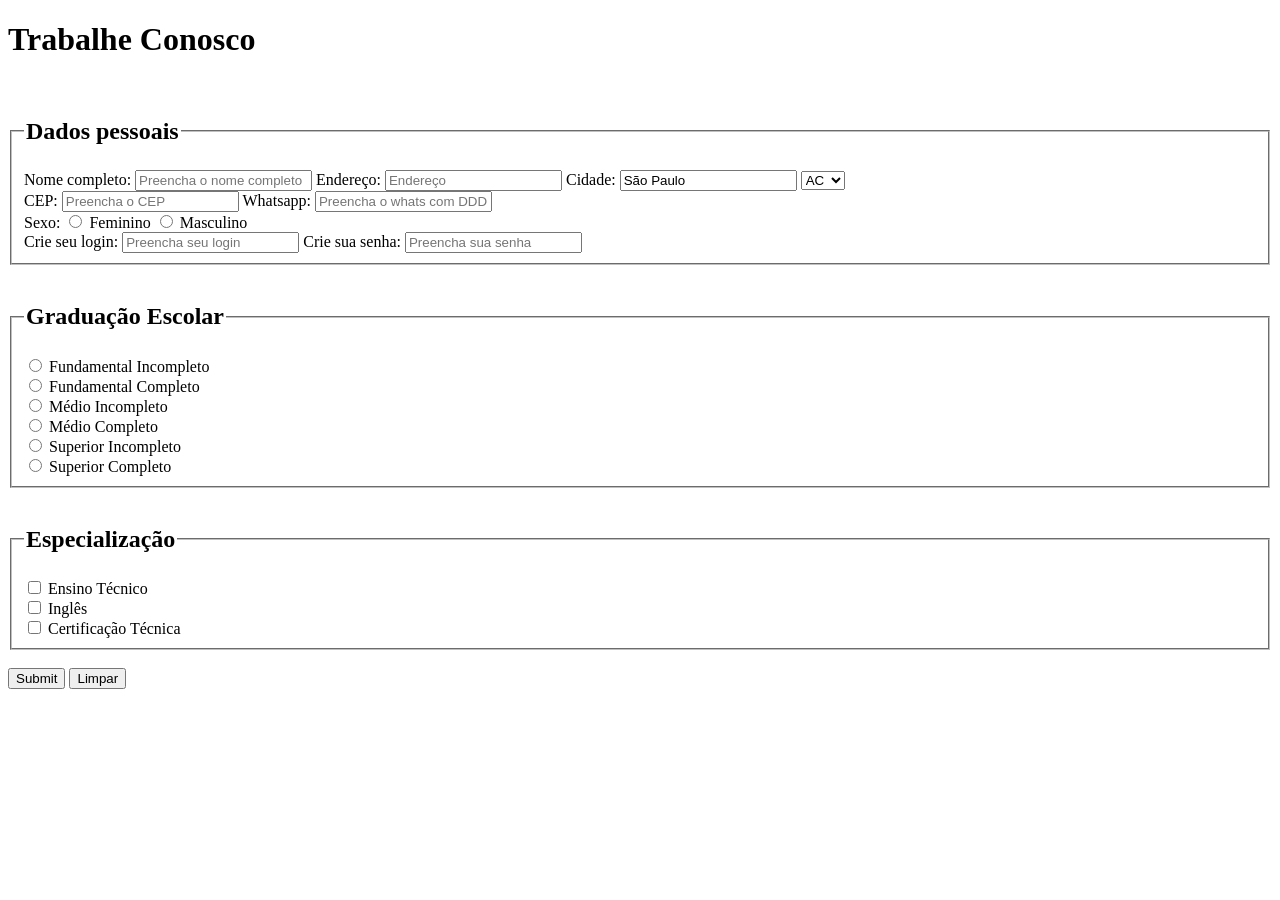
==== index.html @ 4dabc57d "tudo de html" ====
<!DOCTYPE html>
<html lang="en">
<head>
    <meta charset="UTF-8">
    <meta name="viewport" content="width=device-width, initial-scale=1.0">
    <link rel="stylesheet" href="style.css">
    <title>Formulário</title>
</head>
<body>
    
        <form>
            <div id="container">
                <h1>Trabalhe Conosco</h1>
                <br>
                <fieldset id="pessoais">
                    <legend id="dados-pessoais"><h2>Dados pessoais</h2></legend>
                    <label for="nome">Nome completo: </label>
                    <input type="text" id="nome" maxlength="40" placeholder="Preencha o nome completo" required>

                    <label for="endereco">Endereço: </label>
                    <input type="text" id="endereco" maxlength="60" placeholder="Endereço" required>

                    <label for="cidade">Cidade: </label>
                    <input type="text" id="cidade" maxlength="60" placeholder="Cidade" value="São Paulo" required>

                    
    <select name="txtuf" >
        <option >AC</option>
        <option >AP</option>
        <option >AM</option>
        <option >PA</option>
        <option >RO</option>
        <option >RR</option>
        <option >TO</option>
        <option >AL</option>
        <option >BA</option>
        <option >CE</option>
        <option >MA</option>
        <option >PB</option>
        <option >PE</option>
        <option >PI</option>
        <option >RN</option>
        <option >SE</option>
        <option >DF</option>
        <option >GO</option>
        <option >MS</option>
        <option >MT</option>
        <option >ES</option>
        <option >MG</option>
        <option >RJ</option>
        <option >SP</option>
        <option >PR</option>
        <option >RS</option>
        <option >SC</option>
 </select><br/>
                    <label for="cep">CEP: </label>
                    <input type="text" id="cep" maxlength="10" placeholder="Preencha o CEP" required>

                    <label for="whatsapp">Whatsapp: </label>
                    <input type="text" id="whatsapp" maxlength="60" placeholder="Preencha o whats com DDD" required>

                    <div>
                        <label for="sexo">Sexo: </label>
                        <input type="radio" name="sexo" id="sexo" value="F" required>
                        <label for="sexo">Feminino</label>
                        <input type="radio" name="sexo" id="sexo2" value="M" required>
                        <label for="sexo2">Masculino</label>
                    </div>
                    
                    <label for="login">Crie seu login: </label>
                    <input type="text" maxlength="60" id="login" placeholder="Preencha seu login" required>

                    <label for="senha">Crie sua senha: </label>
                    <input type="password" id="senha" maxlength="60" placeholder="Preencha sua senha" required>
                </fieldset>
                <br>

                <fieldset>
                    <legend id="graduacao-escolar"><h2>Graduação Escolar</h2></legend>
                
                    <div>
                        <input type="radio" id="fi" name="graduacao" value="fi" required>
                        <label for="fi">Fundamental Incompleto</label><br>
                        <input type="radio" id="fc" name="graduacao" value="fc" required>
                        <label for="fc">Fundamental Completo</label><br>
                        <input type="radio" id="mi" name="graduacao" value="mi" required>
                        <label for="mi">Médio Incompleto</label><br>
                        <input type="radio" id="mc" name="graduacao" value="mc" required>
                        <label for="mc">Médio Completo</label><br>
                        <input type="radio" id="si" name="graduacao" value="si" required>
                        <label for="si">Superior Incompleto</label><br>
                        <input type="radio" id="sc" name="graduacao" value="sc" required>
                        <label for="sc">Superior Completo</label>
                    </div>
                </fieldset>
                <br>
                <fieldset>
                    <legend id="especializacao"><h2>Especialização</h2></legend>

                    <div>
                        <input type="checkbox" id="tecnico" value="tecnico">
                        <label for="tecnico">Ensino Técnico</label><br>
                        <input type="checkbox" id="ingles" value="ingles">
                        <label for="ingles">Inglês</label><br>
                        <input type="checkbox" id="certificacao-tecnica" value="certificacao-tecnica">
                        <label for="certificacao-tecnica">Certificação Técnica</label>
                        
                    </div>
                </fieldset>
                <br>
                <div id="fim">
                    <input type="submit" placeholder="Enviar" id="enviar"> <button type="reset">Limpar</button>
                </div>
            </div>
        </form>
    
</body>
</html>
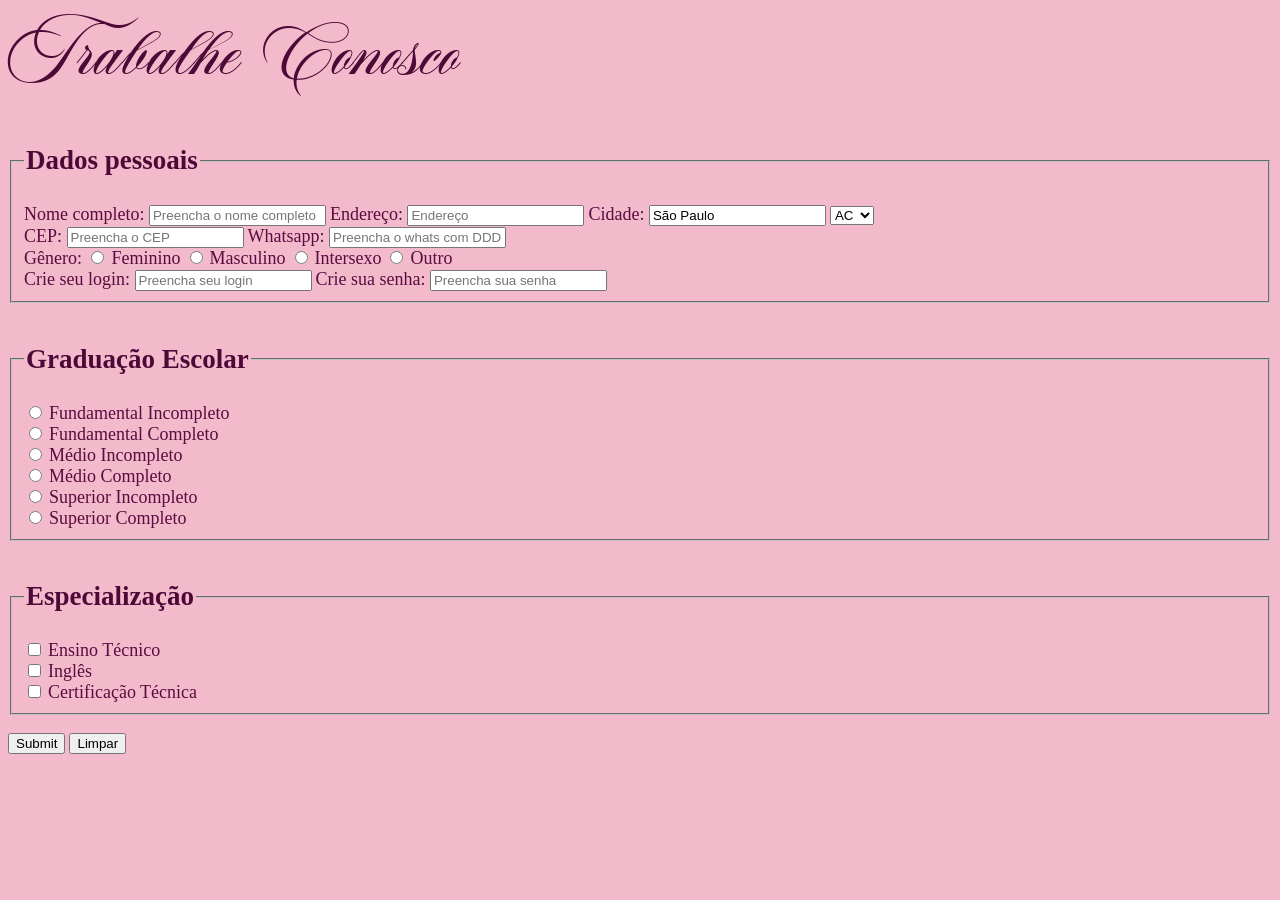
==== commit 56bbf08c: "Estilizando nosso formulário" ====
--- a/index.html
+++ b/index.html
@@ -60,11 +60,16 @@
                     <input type="text" id="whatsapp" maxlength="60" placeholder="Preencha o whats com DDD" required>
 
                     <div>
-                        <label for="sexo">Sexo: </label>
+                        <label for="sexo">Gênero: </label>
                         <input type="radio" name="sexo" id="sexo" value="F" required>
                         <label for="sexo">Feminino</label>
                         <input type="radio" name="sexo" id="sexo2" value="M" required>
                         <label for="sexo2">Masculino</label>
+                        <input type="radio" name="sexo" id="sexo2" value="I" required>
+                        <label for="sexo2">Intersexo</label>
+                        <input type="radio" name="sexo" id="sexo2" value="O" required>
+                        <label for="sexo2">Outro</label>
+
                     </div>
                     
                     <label for="login">Crie seu login: </label>
--- a/style.css
+++ b/style.css
@@ -0,0 +1,29 @@
+@font-face {font-family:"Trabalhe conosco";
+  src: url("Aston\ Script.ttf");
+}
+
+body {
+    font-family: Georgia, 'Times New Roman', Times, serif;
+    background-color:rgb(243, 186, 203);
+}
+
+h1 {
+  font-family: "Trabalhe conosco";
+  font-size:47px;
+  color:rgb(78, 8, 55);
+  margin-top:0%;
+  margin-bottom:0%;
+  padding:0%;
+}
+
+legend {
+    color:rgb(78, 8, 55);
+    font-size:18px;
+}
+
+label {
+    color:rgb(90, 12, 64);
+    font-family: 'Cambria', 'Cochin', 'Times New Roman';
+    font-size:18px;
+}
+
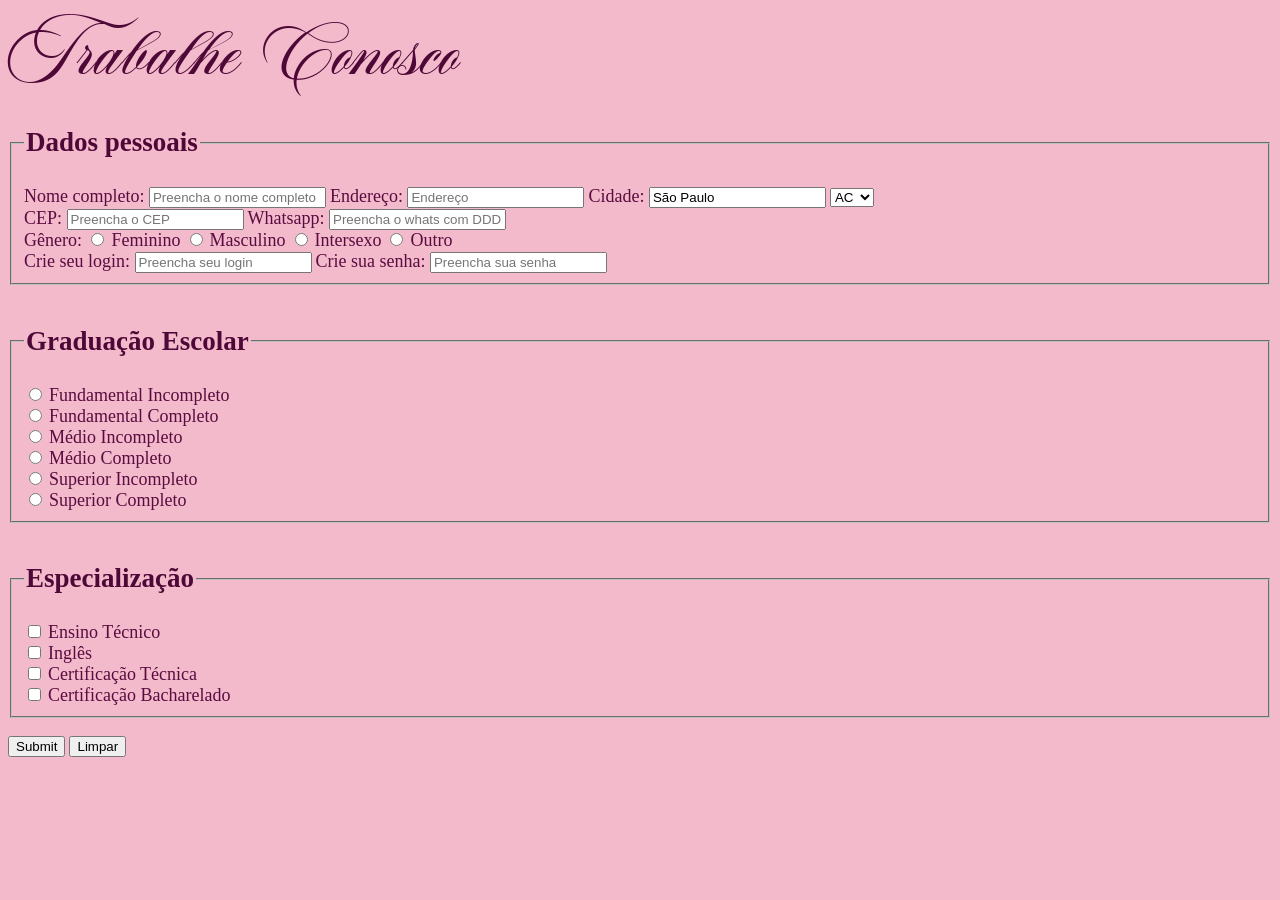
==== commit 06d160f0: "feito/adicionar+" ====
--- a/index.html
+++ b/index.html
@@ -11,7 +11,7 @@
         <form>
             <div id="container">
                 <h1>Trabalhe Conosco</h1>
-                <br>
+                
                 <fieldset id="pessoais">
                     <legend id="dados-pessoais"><h2>Dados pessoais</h2></legend>
                     <label for="nome">Nome completo: </label>
@@ -109,6 +109,9 @@
                         <label for="ingles">Inglês</label><br>
                         <input type="checkbox" id="certificacao-tecnica" value="certificacao-tecnica">
                         <label for="certificacao-tecnica">Certificação Técnica</label>
+                        <br>
+                        <input type="checkbox" id="certificacao-tecnica" value="certificacao-bacharelado">
+                        <label for="certificacao-bacharelado">Certificação Bacharelado</label>
                         
                     </div>
                 </fieldset>
--- a/style.css
+++ b/style.css
@@ -14,6 +14,7 @@
   margin-top:0%;
   margin-bottom:0%;
   padding:0%;
+
 }
 
 legend {
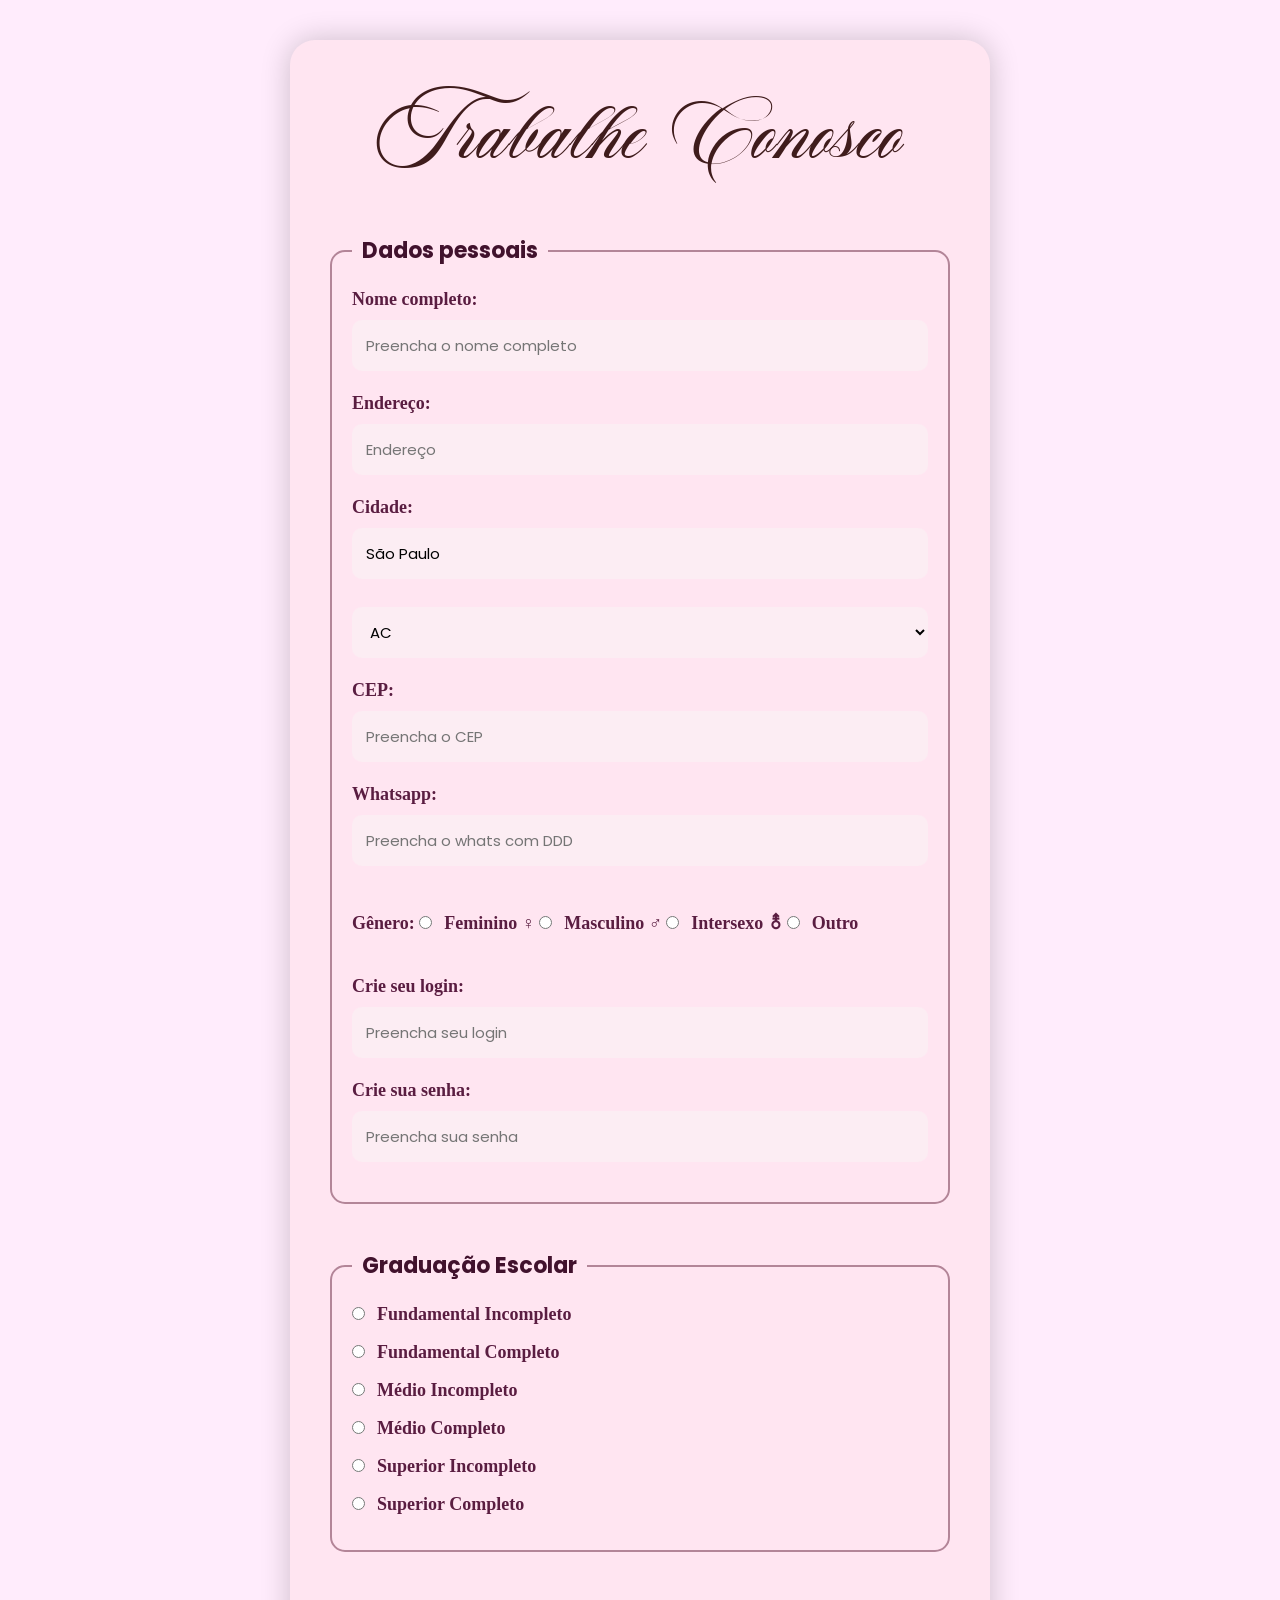
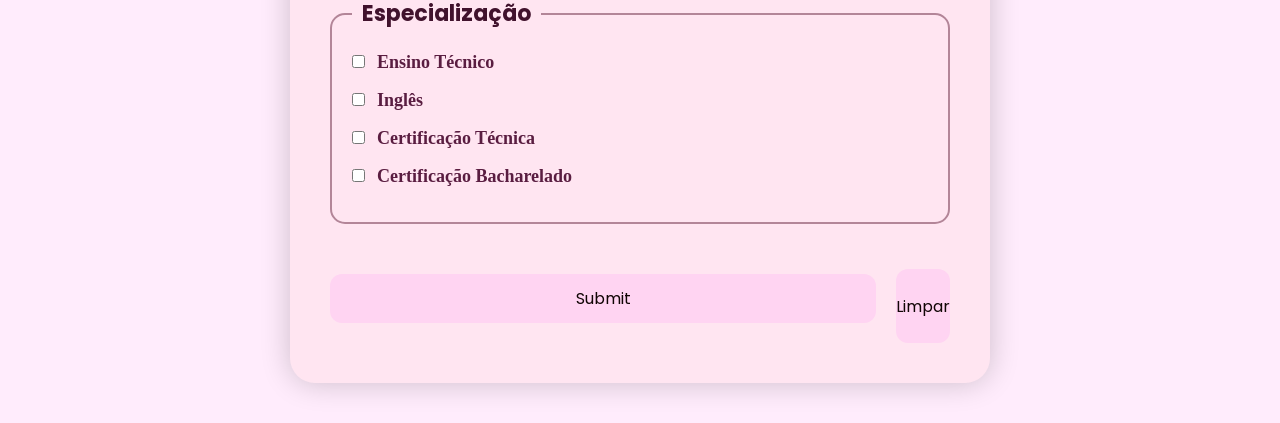
==== commit fa0f43ce: "html email forms" ====
--- a/index.html
+++ b/index.html
@@ -4,11 +4,15 @@
     <meta charset="UTF-8">
     <meta name="viewport" content="width=device-width, initial-scale=1.0">
     <link rel="stylesheet" href="style.css">
+    <link rel="preconnect" href="https://fonts.googleapis.com">
+    <link href="https://fonts.googleapis.com/css2?family=Poppins:wght@300;400;500;600&family=Great+Vibes&display=swap" rel="stylesheet">
+    
     <title>Formulário</title>
+
 </head>
 <body>
     
-        <form>
+        <form action="mailto:manueladrumondestevam@gmail.com" method="post" enctype="text/plain">
             <div id="container">
                 <h1>Trabalhe Conosco</h1>
                 
@@ -60,18 +64,21 @@
                     <input type="text" id="whatsapp" maxlength="60" placeholder="Preencha o whats com DDD" required>
 
                     <div>
+                        <br>
                         <label for="sexo">Gênero: </label>
-                        <input type="radio" name="sexo" id="sexo" value="F" required>
-                        <label for="sexo">Feminino</label>
-                        <input type="radio" name="sexo" id="sexo2" value="M" required>
-                        <label for="sexo2">Masculino</label>
-                        <input type="radio" name="sexo" id="sexo2" value="I" required>
-                        <label for="sexo2">Intersexo</label>
-                        <input type="radio" name="sexo" id="sexo2" value="O" required>
-                        <label for="sexo2">Outro</label>
+                        <input type="radio" name="sexo" id="feminino" value="F" required>
+                        <label for="feminino">Feminino ♀</label>
+                        <input type="radio" name="sexo" id="masculino" value="M" required>
+                        <label for="masculino">Masculino ♂</label>
+                        <input type="radio" name="sexo" id="intersexo" value="I" required>
+                        <label for="intersexo">Intersexo ⚨</label>
+                        <input type="radio" name="sexo" id="outro" value="O" required>
+                        <label for="outro">Outro</label>
+                    
 
                     </div>
-                    
+                
+                    <br>
                     <label for="login">Crie seu login: </label>
                     <input type="text" maxlength="60" id="login" placeholder="Preencha seu login" required>
 
--- a/style.css
+++ b/style.css
@@ -2,24 +2,43 @@
   src: url("Aston\ Script.ttf");
 }
 
+*{
+    margin:0;
+    padding:0;
+    box-sizing:border-box;
+    font-family:'Poppins', sans-serif;
+}
+
 body {
-    font-family: Georgia, 'Times New Roman', Times, serif;
-    background-color:rgb(243, 186, 203);
+  margin: 0;
+  font-family: Arial, Helvetica, sans-serif;
+  background-color:rgb(255, 236, 252);
+  color:#5f4b53;
+  margin:0;
+  padding: 40px;
+  display:flex;
+  justify-content: center;
 }
 
 h1 {
   font-family: "Trabalhe conosco";
-  font-size:47px;
-  color:rgb(78, 8, 55);
+  font-size:55px;
+  color:rgb(63, 28, 28);
   margin-top:0%;
-  margin-bottom:0%;
+  margin-bottom:40px;
   padding:0%;
+  text-align: center;
+}
+
+h2 {
+  color: #41122d;
+  font-size: 22px;
 
 }
-
 legend {
-    color:rgb(78, 8, 55);
+    color:rgb(63, 28, 28);
     font-size:18px;
+    padding: 0 10px;
 }
 
 label {
@@ -28,3 +47,97 @@
     font-size:18px;
 }
 
+input,
+select {
+
+  width: 100%;
+  padding: 12px;
+  margin-top: 5px;
+  margin-bottom: 20px;
+  border-radius: 10px;
+  border: 1px solid rgb(204, 204, 204);
+  font-size: 15px;
+  box-sizing: border-box;
+}
+
+label {
+
+  font-weight: bold;
+  color: rgb(90, 29, 65);
+}
+
+fieldset {
+  border: 2px solid rgb(179, 133, 152);
+  border-radius: 15px;
+  padding: 20px;
+  margin-bottom: 20px;
+}
+
+#fim {
+  display: flex;
+  gap: 20px;
+  justify-content: center;
+}
+
+button,
+#enviar {
+  padding: 14p 30px;
+  border: none;
+  border-radius: 12px;
+  background-color: rgb(255, 212, 242);
+  color: rgb(17, 5, 5);
+  font-size: 16px;
+  cursor: pointer;
+  transition: 0.3s;
+}
+
+button:hover,
+#enivar:hover{
+
+  background-color: rgb(235, 204, 176);
+  transform: scale(1.05)
+}
+
+#container {
+
+  width: 700px;
+  background-color: rgb(255, 229, 241);
+  padding: 40px;
+  border-radius: 25px;
+  backdrop-filter: blur(8px);
+  box-shadow: 0 0 30px rgba(0,0,0,0.2);
+
+}
+
+input[type="text"],
+input[type="password"],
+select{
+
+  width: 100%;
+  padding: 14px;
+  margin-top: 8px;
+  margin-bottom: 20px;
+  border: none;
+  background-color: rgb(252, 237, 243);
+  font-size: 15px;
+  box-sizing: border-box;
+}
+
+input:focus,
+select:focus {
+  outline: none;
+  box-shadow: 0 0 10px rgb(224, 172, 189);
+}
+
+input[type="radio"],
+input[type="checkbox"]{
+
+  width: auto;
+  margin-right: 8px;
+}
+
+.dados-grid{
+  display: grid;
+  grid-template-columns: 1fr 1fr 1fr;
+  gap: 2px
+}
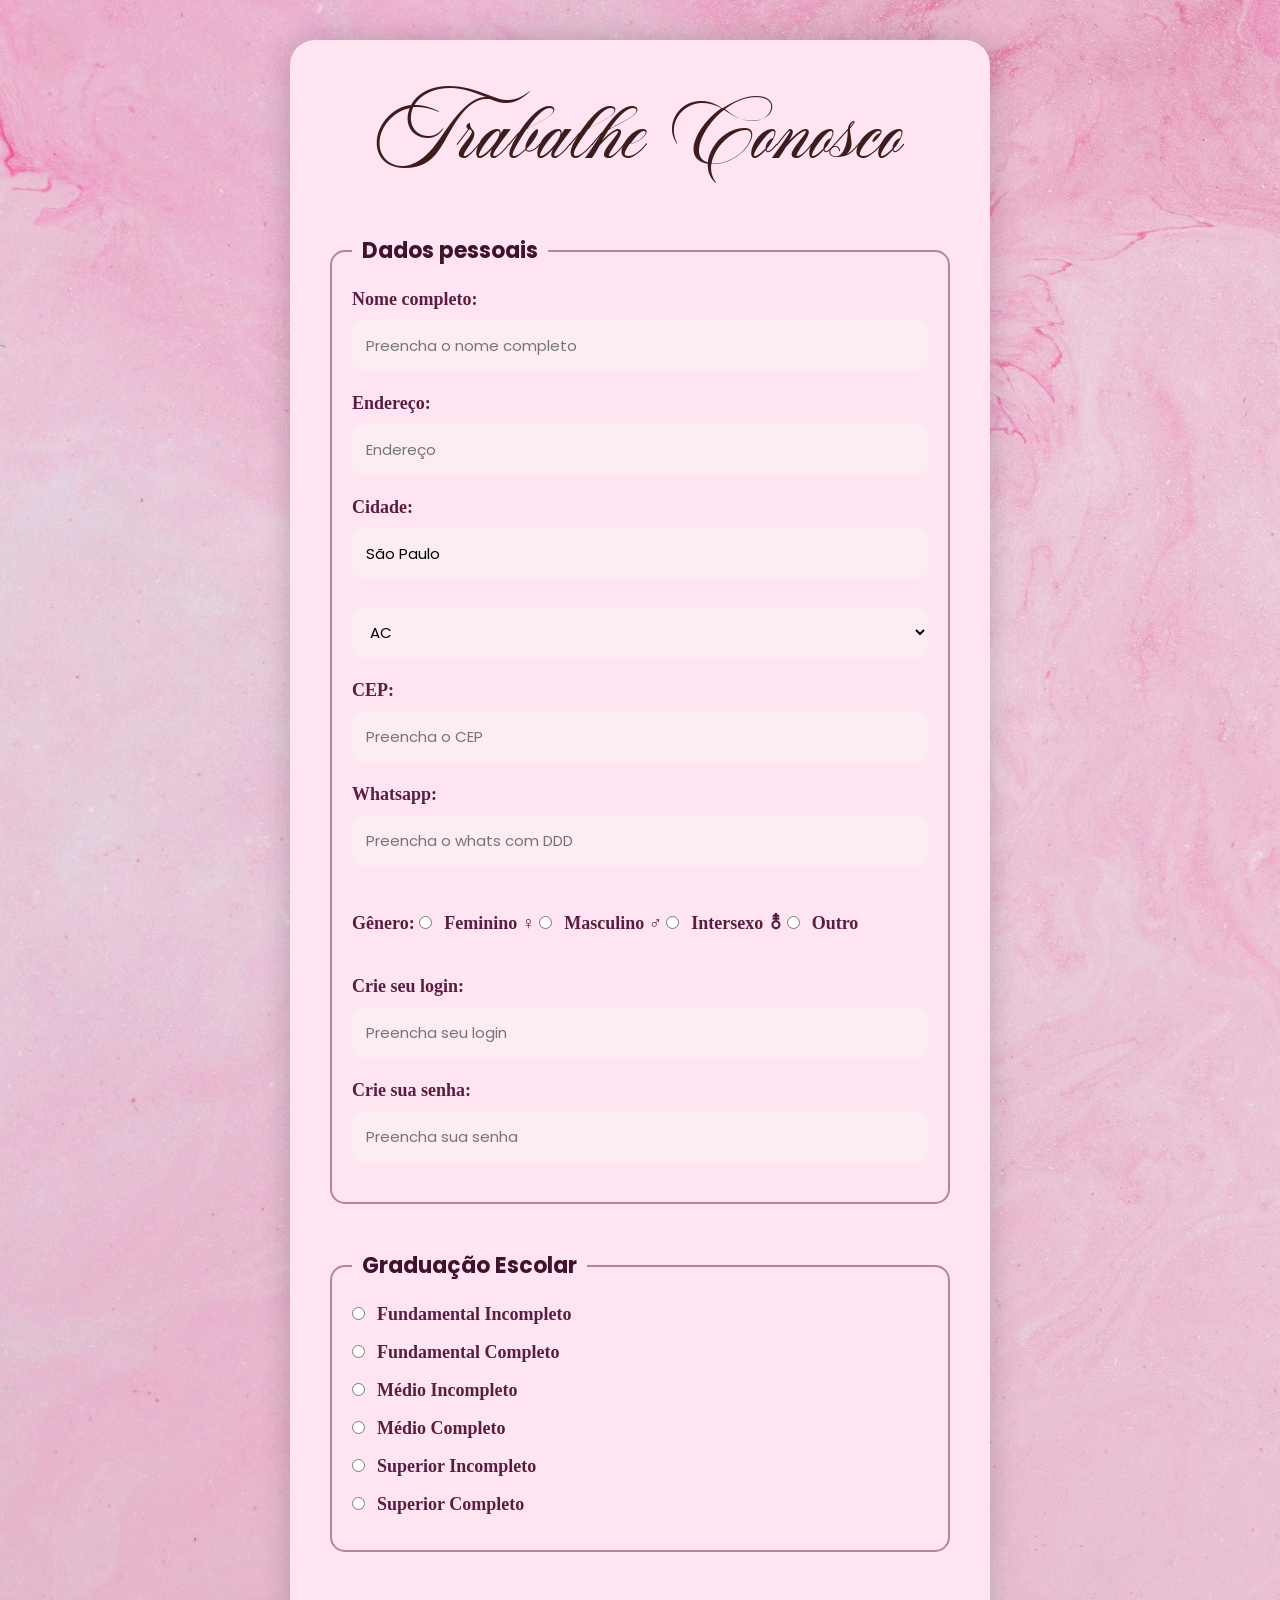
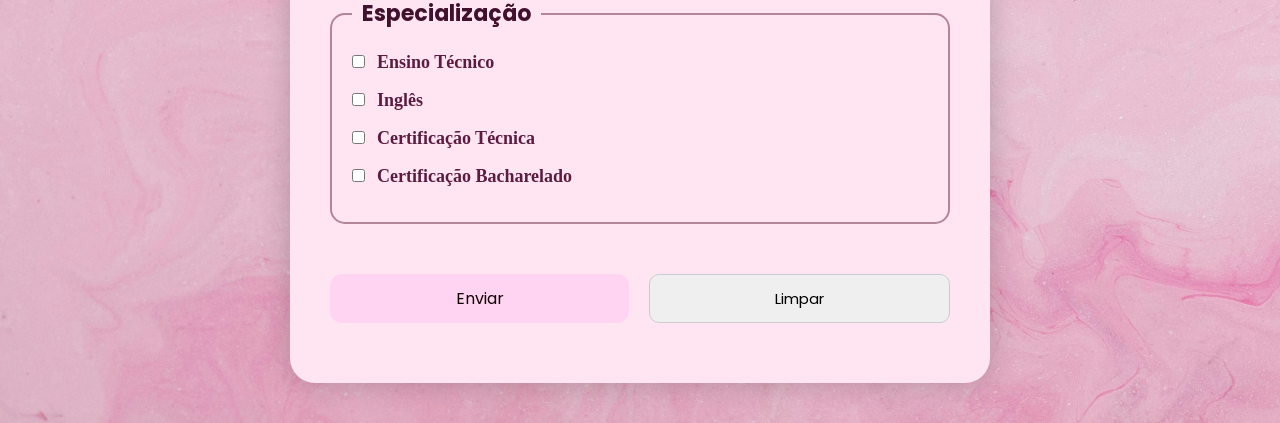
==== commit 19a9d476: "Forms atualizado" ====
--- a/index.html
+++ b/index.html
@@ -19,16 +19,16 @@
                 <fieldset id="pessoais">
                     <legend id="dados-pessoais"><h2>Dados pessoais</h2></legend>
                     <label for="nome">Nome completo: </label>
-                    <input type="text" id="nome" maxlength="40" placeholder="Preencha o nome completo" required>
+                    <input type="text" name="Nome_Completo" id="nome" maxlength="40" placeholder="Preencha o nome completo" required>
 
                     <label for="endereco">Endereço: </label>
-                    <input type="text" id="endereco" maxlength="60" placeholder="Endereço" required>
+                    <input type="text" name="Endereco" id="endereco" maxlength="60" placeholder="Endereço" required>
 
                     <label for="cidade">Cidade: </label>
-                    <input type="text" id="cidade" maxlength="60" placeholder="Cidade" value="São Paulo" required>
+                    <input type="text" name="Cidade" id="cidade" maxlength="60" placeholder="Cidade" value="São Paulo" required>
 
                     
-    <select name="txtuf" >
+    <select name="UF" >
         <option >AC</option>
         <option >AP</option>
         <option >AM</option>
@@ -58,21 +58,21 @@
         <option >SC</option>
  </select><br/>
                     <label for="cep">CEP: </label>
-                    <input type="text" id="cep" maxlength="10" placeholder="Preencha o CEP" required>
+                    <input type="text" name="CEP" id="cep" maxlength="10" placeholder="Preencha o CEP" required>
 
                     <label for="whatsapp">Whatsapp: </label>
-                    <input type="text" id="whatsapp" maxlength="60" placeholder="Preencha o whats com DDD" required>
+                    <input type="text" name="Whatsapp" id="whatsapp" maxlength="60" placeholder="Preencha o whats com DDD" required>
 
                     <div>
                         <br>
                         <label for="sexo">Gênero: </label>
-                        <input type="radio" name="sexo" id="feminino" value="F" required>
+                        <input type="radio" name="Sexo" id="feminino" value="F" required>
                         <label for="feminino">Feminino ♀</label>
-                        <input type="radio" name="sexo" id="masculino" value="M" required>
+                        <input type="radio" name="Sexo" id="masculino" value="M" required>
                         <label for="masculino">Masculino ♂</label>
-                        <input type="radio" name="sexo" id="intersexo" value="I" required>
+                        <input type="radio" name="Sexo" id="intersexo" value="I" required>
                         <label for="intersexo">Intersexo ⚨</label>
-                        <input type="radio" name="sexo" id="outro" value="O" required>
+                        <input type="radio" name="Sexo" id="outro" value="O" required>
                         <label for="outro">Outro</label>
                     
 
@@ -80,10 +80,10 @@
                 
                     <br>
                     <label for="login">Crie seu login: </label>
-                    <input type="text" maxlength="60" id="login" placeholder="Preencha seu login" required>
+                    <input type="text" maxlength="60" name="Login" id="login" placeholder="Preencha seu login" required>
 
                     <label for="senha">Crie sua senha: </label>
-                    <input type="password" id="senha" maxlength="60" placeholder="Preencha sua senha" required>
+                    <input type="password" name="Senha" id="senha" maxlength="60" placeholder="Preencha sua senha" required>
                 </fieldset>
                 <br>
 
@@ -110,21 +110,21 @@
                     <legend id="especializacao"><h2>Especialização</h2></legend>
 
                     <div>
-                        <input type="checkbox" id="tecnico" value="tecnico">
+                        <input type="checkbox" name="Especializacao_Ensino_Tecnico" id="tecnico" value="tecnico">
                         <label for="tecnico">Ensino Técnico</label><br>
-                        <input type="checkbox" id="ingles" value="ingles">
+                        <input type="checkbox" name="Especializacao_Ingles" id="ingles" value="ingles">
                         <label for="ingles">Inglês</label><br>
-                        <input type="checkbox" id="certificacao-tecnica" value="certificacao-tecnica">
+                        <input type="checkbox" name="Especializacao_Cert_Tecnica" id="certificacao-tecnica" value="certificacao-tecnica">
                         <label for="certificacao-tecnica">Certificação Técnica</label>
                         <br>
-                        <input type="checkbox" id="certificacao-tecnica" value="certificacao-bacharelado">
+                        <input type="checkbox" name="Especializacao_Cert_Bacharel" id="certificacao-tecnica" value="certificacao-bacharelado">
                         <label for="certificacao-bacharelado">Certificação Bacharelado</label>
                         
                     </div>
                 </fieldset>
                 <br>
                 <div id="fim">
-                    <input type="submit" placeholder="Enviar" id="enviar"> <button type="reset">Limpar</button>
+                    <input type="submit" value="Enviar" id="enviar"> <input type="reset" value="Limpar">
                 </div>
             </div>
         </form>
--- a/style.css
+++ b/style.css
@@ -12,7 +12,8 @@
 body {
   margin: 0;
   font-family: Arial, Helvetica, sans-serif;
-  background-color:rgb(255, 236, 252);
+  background-image: url("unsplash.jpeg.jpg");
+  background-size: cover;                                                                                                                                                                                                                                                                                                                                                                                          ;
   color:#5f4b53;
   margin:0;
   padding: 40px;
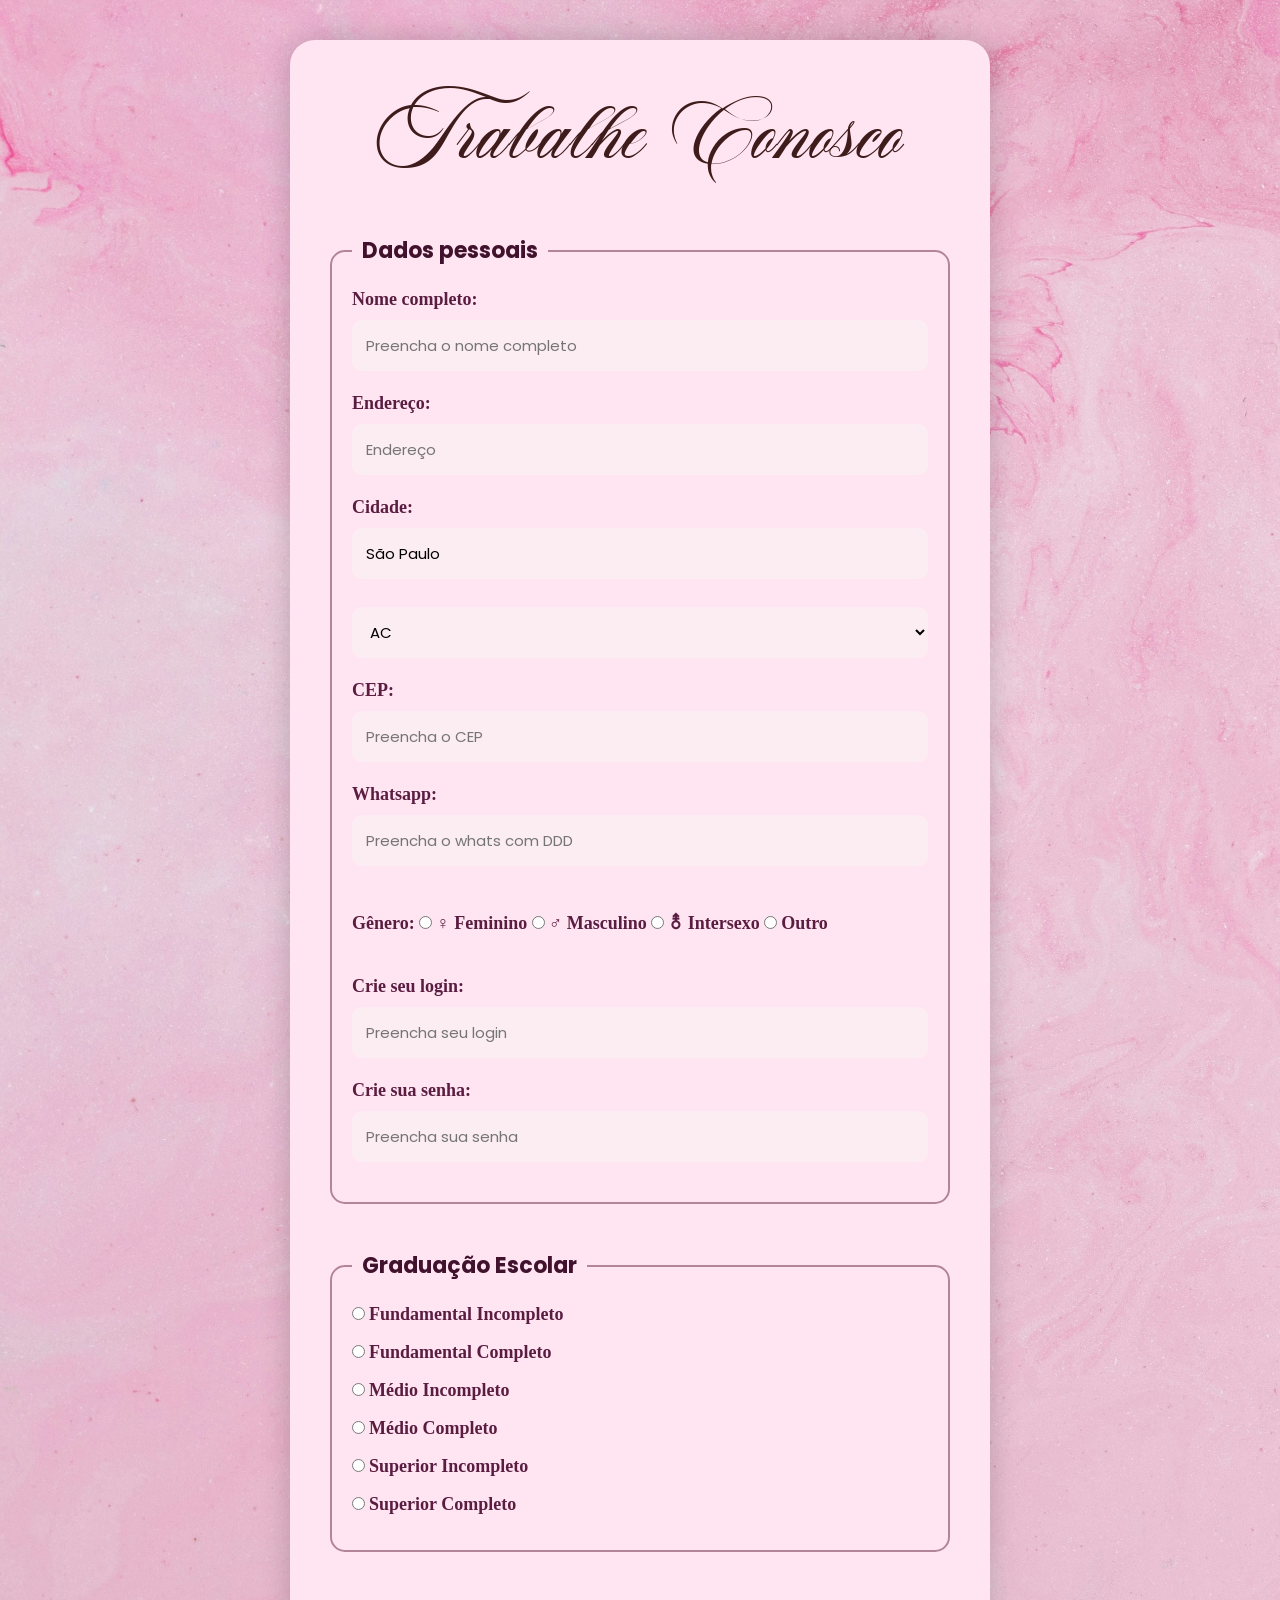
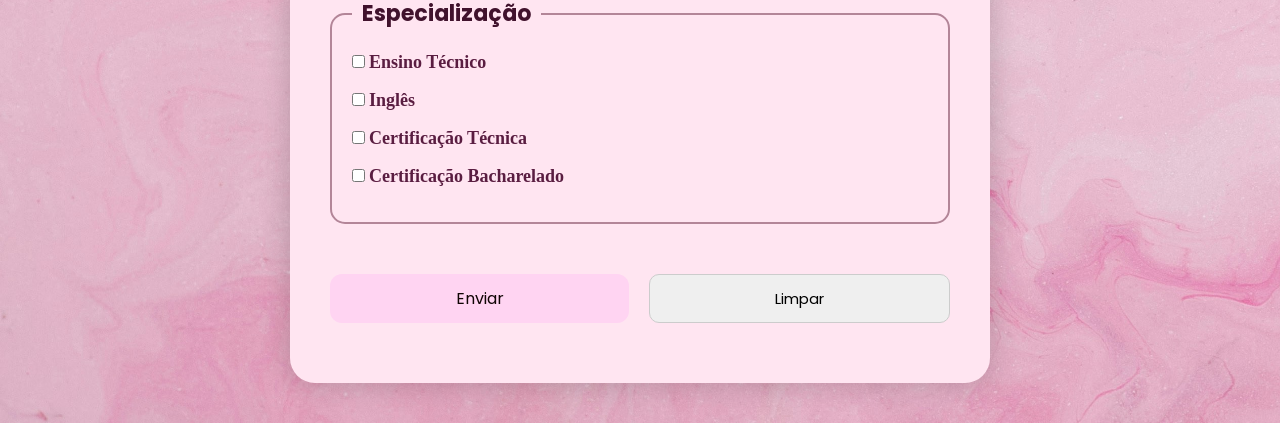
==== commit be7b50ff: "forms atual" ====
--- a/index.html
+++ b/index.html
@@ -1,5 +1,5 @@
 <!DOCTYPE html>
-<html lang="en">
+<html lang="pt-br">
 <head>
     <meta charset="UTF-8">
     <meta name="viewport" content="width=device-width, initial-scale=1.0">
@@ -67,11 +67,11 @@
                         <br>
                         <label for="sexo">Gênero: </label>
                         <input type="radio" name="Sexo" id="feminino" value="F" required>
-                        <label for="feminino">Feminino ♀</label>
+                        <label for="feminino">♀ Feminino </label>
                         <input type="radio" name="Sexo" id="masculino" value="M" required>
-                        <label for="masculino">Masculino ♂</label>
+                        <label for="masculino">♂ Masculino </label>
                         <input type="radio" name="Sexo" id="intersexo" value="I" required>
-                        <label for="intersexo">Intersexo ⚨</label>
+                        <label for="intersexo"> ⚨ Intersexo </label>
                         <input type="radio" name="Sexo" id="outro" value="O" required>
                         <label for="outro">Outro</label>
                     
--- a/style.css
+++ b/style.css
@@ -8,6 +8,7 @@
     box-sizing:border-box;
     font-family:'Poppins', sans-serif;
 }
+
 
 body {
   margin: 0;
@@ -65,6 +66,7 @@
 
   font-weight: bold;
   color: rgb(90, 29, 65);
+
 }
 
 fieldset {
@@ -134,7 +136,7 @@
 input[type="checkbox"]{
 
   width: auto;
-  margin-right: 8px;
+  margin-right: 0px;
 }
 
 .dados-grid{
